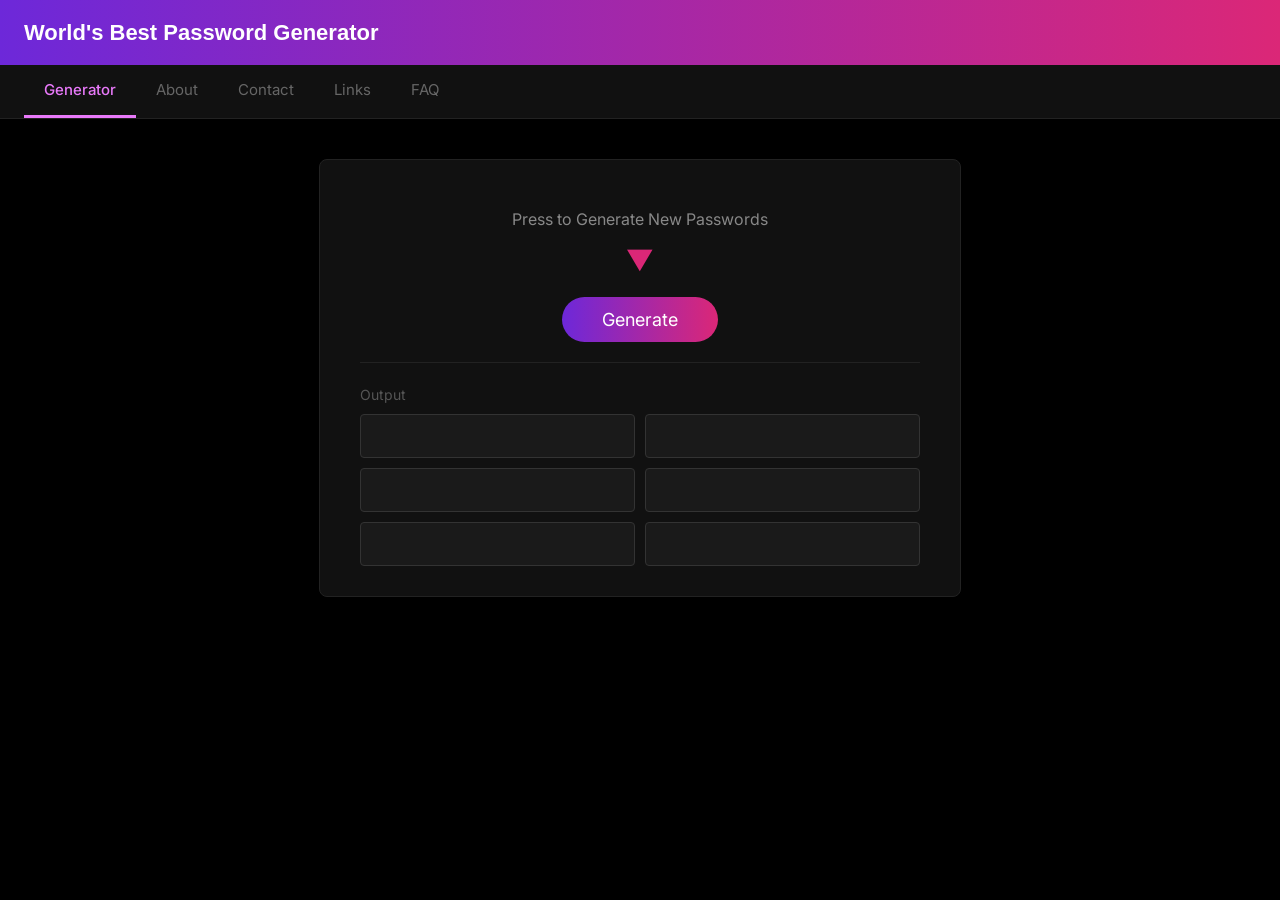
==== index.html @ baf9167e "Update index.html" ====
<!-- Head -->
<html>
    <head>
        <meta name="viewport" content="width=device-width, initial-scale=1.0">
        <title>Password Generator</title>
        <link rel="stylesheet" href="style.css">

        <!-- Fonts -->
        <link rel="preconnect" href="https://fonts.googleapis.com">
        <link rel="preconnect" href="https://fonts.gstatic.com" crossorigin>
        <link href="https://fonts.googleapis.com/css2?family=Happy+Monkey&family=Karla:wght@600;800&family=Orbitron&display=swap" rel="stylesheet">
        <link rel="preconnect" href="https://fonts.googleapis.com">
        <link rel="preconnect" href="https://fonts.gstatic.com" crossorigin>
        <link href="https://fonts.googleapis.com/css2?family=Happy+Monkey&family=Inter:wght@200;300&family=Karla:wght@600;800&family=Orbitron&display=swap" rel="stylesheet">
    </head>

    <!-- Body -->
    <body>

        <!-- Banner -->
        <div id="banner">
            <h1>World's Best Password Generator</h1>
        </div>

        <!-- Nav -->
        <nav id="navbar">
            <a href="index.html" class="nav-link active">Generator</a>
            <a href="about.html" class="nav-link">About</a>
            <a href="contact.html" class="nav-link">Contact</a>
            <a href="links.html" class="nav-link">Links</a>
            <a href="faq.html" class="nav-link">FAQ</a>
        </nav>

        <!-- Main Content -->
        <div id="wrapper">

            <!-- Instruction -->
            <p id="description">Press to Generate New Passwords</p>
            <div id="arrow">&#9660;</div>

            <!-- Generate Button -->
            <div id="button_container">
                <button onclick="generate_password(16)">Generate</button>
            </div>

            <hr>

            <!-- Password Output -->
            <p id="output_label">Output</p>
            <div id="container">
                <div class="column">
                    <p id="password_1_el" class="output_display"></p>
                    <p id="password_3_el" class="output_display"></p>
                    <p id="password_5_el" class="output_display"></p>
                </div>
                <div class="column">
                    <p id="password_2_el" class="output_display"></p>
                    <p id="password_4_el" class="output_display"></p>
                    <p id="password_6_el" class="output_display"></p>
                </div>
            </div>
        </div>

        <!-- Easter Egg -->
        <div id="easter_egg">
            <img id="skeleton" src="https://media2.giphy.com/media/v1.Y2lkPTc5MGI3NjExN3hrYnI1MWFhYTNzcXk4a2YyaDgxMjJsNGQ2NWRlbGhsY2R4MjFpOSZlcD12MV9pbnRlcm5hbF9naWZfYnlfaWQmY3Q9Zw/o7mLSkGYCu9Pi/giphy.gif" alt="Running skeleton">
        </div>

        <script src="script.js"></script>
    </body>
</html>
---- style.css ----
/* Body */
body {
    margin: 0;
    background-color: #000000;
    font-family: 'Inter', sans-serif;
    line-height: 1.7;
}

/* Banner */
#banner {
    background: linear-gradient(to right, #6d28d9, #db2777);
    padding: 14px 24px;
}

#banner h1 {
    color: white;
    font-family: 'Lucida Sans', sans-serif;
    font-size: 22px;
    margin: 0;
}

/* Navbar */
#navbar {
    display: flex;
    background-color: #111111;
    padding: 0 24px;
    border-bottom: 1px solid #222222;
    flex-wrap: wrap;
}

.nav-link {
    font-family: 'Inter', sans-serif;
    font-size: 15px;
    color: #666666;
    text-decoration: none;
    border-bottom: 3px solid transparent;
    padding: 12px 20px;
}

.nav-link.active {
    color: #e879f9;
    border-bottom: 3px solid #e879f9;
    font-weight: 500;
}

.nav-link:hover {
    color: white;
}

/* Wrapper */
#wrapper {
    max-width: 560px;
    margin: 40px auto;
    background-color: #111111;
    border: 1px solid #222222;
    border-radius: 8px;
    padding: 30px 40px;
}

/* About page text */
.page-heading {
    color: #f0f0f0;
    font-family: 'Lucida Sans', sans-serif;
    font-size: 22px;
    margin-top: 24px;
    margin-bottom: 8px;
}

.page-text {
    font-size: 16px;
    line-height: 1.7;
    color: #888888;
    margin-bottom: 12px;
}

.page-image {
    width: 100%;
    border-radius: 8px;
    margin: 12px 0;
}

code {
    background-color: #1a1a1a;
    color: #e879f9;
    padding: 2px 6px;
    border-radius: 4px;
    font-size: 13px;
}

/* Description */
#description {
    text-align: center;
    font-size: 16px;
    margin-bottom: 4px;
    color: #888888;
}

/* Arrow */
#arrow {
    text-align: center;
    font-size: 28px;
    color: #db2777;
    margin-bottom: 12px;
}

/* Button Container */
#button_container {
    display: flex;
    justify-content: center;
}

/* Generate Button */
#button_container button {
    font-family: 'Inter', sans-serif;
    color: white;
    background: linear-gradient(to right, #6d28d9, #db2777);
    font-size: 18px;
    padding: 12px 40px;
    border: none;
    border-radius: 50px;
    cursor: pointer;
}

#button_container button:hover {
    opacity: 0.85;
}

hr {
    margin: 20px 0;
    border: none;
    border-top: 1px solid #222222;
}

/* Output Label */
#output_label {
    font-size: 14px;
    margin-bottom: 8px;
    color: #555555;
}

/* Password Output Container */
#container {
    display: flex;
    justify-content: space-between;
    gap: 10px;
}

.column {
    display: flex;
    flex-direction: column;
    gap: 10px;
    flex: 1;
}

/* Output Display */
.output_display {
    display: flex;
    align-items: center;
    background-color: #1a1a1a;
    border: 1px solid #333333;
    padding: 6px 10px;
    margin: 0;
    border-radius: 4px;
    color: #e879f9;
    font-size: 13px;
    min-height: 30px;
    word-break: break-all;
}

/* Easter Egg */
#easter_egg {
    display: none;
    position: fixed;
    bottom: 65px;
    left: 0;
    width: 100%;
    height: 120px;
    pointer-events: none;
    z-index: 999;
}

#skeleton {
    position: absolute;
    height: 120px;
    width: auto;
    animation: run_across 3s linear forwards;
}

@keyframes run_across {
    from { left: -150px; }
    to { left: 110%; }
}

/* Mobile */
@media (max-width: 600px) {
    #wrapper {
        margin: 16px;
        padding: 20px;
    }

    #banner h1 {
        font-size: 16px;
    }

    .nav-link {
        font-size: 13px;
        padding: 10px 12px;
    }

    #container {
        flex-direction: column;
    }

    .output_display {
        font-size: 11px;
    }
}
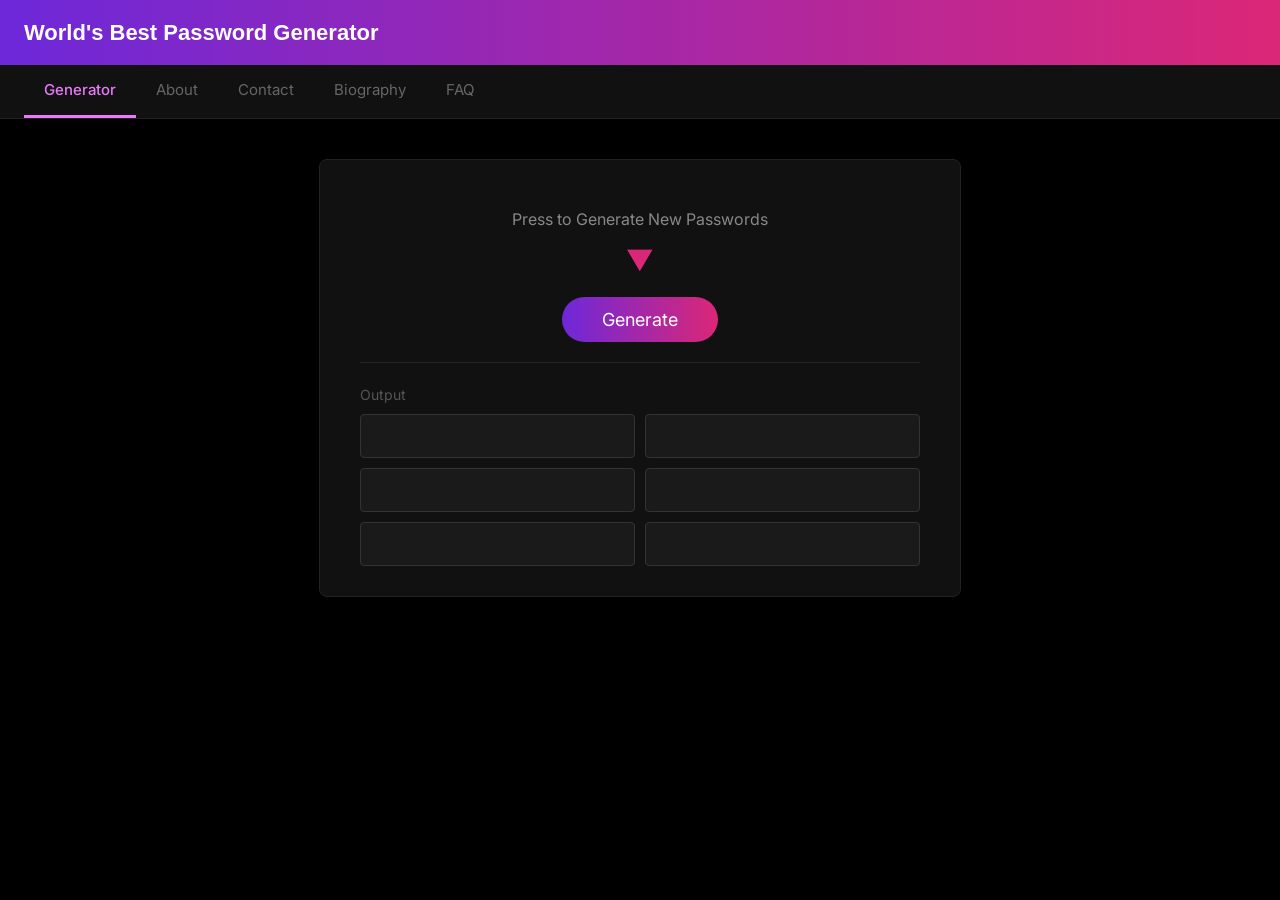
==== commit d3d3789e: "Update navbar link from 'Links' to 'Biography'" ====
--- a/index.html
+++ b/index.html
@@ -27,7 +27,7 @@
             <a href="index.html" class="nav-link active">Generator</a>
             <a href="about.html" class="nav-link">About</a>
             <a href="contact.html" class="nav-link">Contact</a>
-            <a href="links.html" class="nav-link">Links</a>
+            <a href="links.html" class="nav-link">Biography</a>
             <a href="faq.html" class="nav-link">FAQ</a>
         </nav>
 
--- a/style.css
+++ b/style.css
@@ -57,7 +57,7 @@
     padding: 30px 40px;
 }
 
-/* About page text */
+/* Page Headings */
 .page-heading {
     color: #f0f0f0;
     font-family: 'Lucida Sans', sans-serif;
@@ -66,6 +66,7 @@
     margin-bottom: 8px;
 }
 
+/* Page Text */
 .page-text {
     font-size: 16px;
     line-height: 1.7;
@@ -73,12 +74,14 @@
     margin-bottom: 12px;
 }
 
+/* Page Images */
 .page-image {
     width: 100%;
     border-radius: 8px;
     margin: 12px 0;
 }
 
+/* Code */
 code {
     background-color: #1a1a1a;
     color: #e879f9;
@@ -125,6 +128,7 @@
     opacity: 0.85;
 }
 
+/* HR */
 hr {
     margin: 20px 0;
     border: none;
@@ -145,6 +149,7 @@
     gap: 10px;
 }
 
+/* Column */
 .column {
     display: flex;
     flex-direction: column;
@@ -167,11 +172,70 @@
     word-break: break-all;
 }
 
+/* Contact Form */
+#contact_form {
+    display: flex;
+    flex-direction: column;
+    gap: 10px;
+    margin-top: 16px;
+}
+
+#contact_form label {
+    font-size: 15px;
+    color: #f0f0f0;
+    font-weight: 500;
+}
+
+#contact_form input,
+#contact_form textarea {
+    font-family: 'Inter', sans-serif;
+    font-size: 15px;
+    padding: 10px 14px;
+    border: 1px solid #333333;
+    border-radius: 6px;
+    background-color: #1a1a1a;
+    color: #f0f0f0;
+    width: 100%;
+    box-sizing: border-box;
+}
+
+#contact_form button {
+    font-family: 'Inter', sans-serif;
+    color: white;
+    background: linear-gradient(to right, #6d28d9, #db2777);
+    border: none;
+    border-radius: 6px;
+    padding: 10px;
+    font-size: 15px;
+    cursor: pointer;
+    width: 100%;
+}
+
+#contact_form button:hover {
+    opacity: 0.85;
+}
+
+/* Form Result */
+#form_result {
+    margin-top: 16px;
+    font-size: 15px;
+    font-weight: 500;
+    padding: 12px;
+    border-radius: 6px;
+    display: none;
+}
+
+.form_success {
+    background-color: #1a1a2e;
+    color: #e879f9;
+    display: block !important;
+}
+
 /* Easter Egg */
 #easter_egg {
     display: none;
     position: fixed;
-    bottom: 65px;
+    bottom: 20px;
     left: 0;
     width: 100%;
     height: 120px;
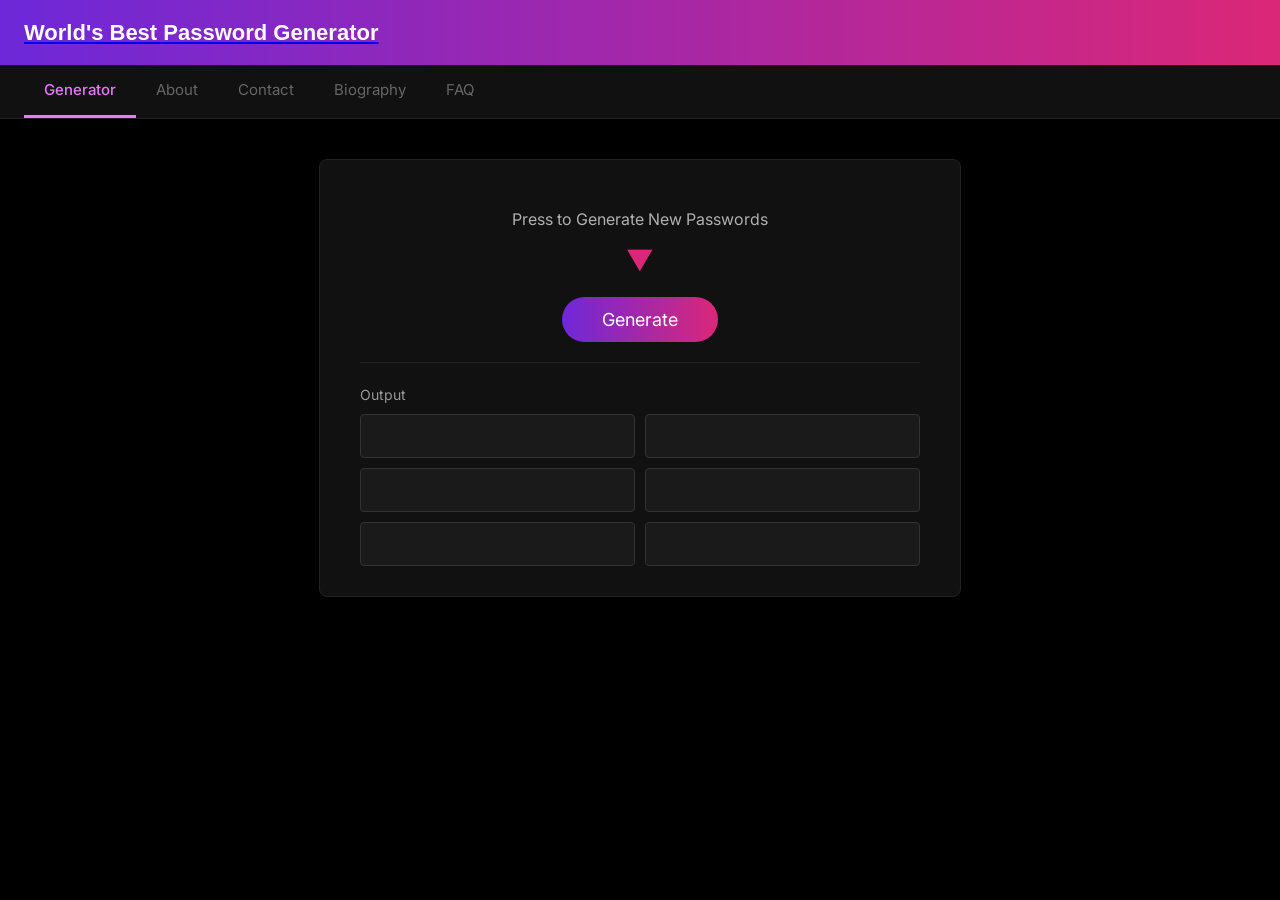
==== commit fb5077fd: "Update index.html" ====
--- a/index.html
+++ b/index.html
@@ -1,7 +1,8 @@
-<!-- Head -->
+<!DOCTYPE html>
 <html>
     <head>
         <meta name="viewport" content="width=device-width, initial-scale=1.0">
+        <meta name="description" content="Generate strong, random 16-character passwords instantly. Free online password generator using uppercase, lowercase, numbers, and special characters.">
         <title>Password Generator</title>
         <link rel="stylesheet" href="style.css">
 
@@ -13,13 +14,9 @@
         <link rel="preconnect" href="https://fonts.gstatic.com" crossorigin>
         <link href="https://fonts.googleapis.com/css2?family=Happy+Monkey&family=Inter:wght@200;300&family=Karla:wght@600;800&family=Orbitron&display=swap" rel="stylesheet">
     </head>
-
-    <!-- Body -->
     <body>
-
-        <!-- Banner -->
         <div id="banner">
-            <h1>World's Best Password Generator</h1>
+            <a href="index.html"><h1>World's Best Password Generator</h1></a>
         </div>
 
         <!-- Nav -->
@@ -27,18 +24,16 @@
             <a href="index.html" class="nav-link active">Generator</a>
             <a href="about.html" class="nav-link">About</a>
             <a href="contact.html" class="nav-link">Contact</a>
-            <a href="links.html" class="nav-link">Biography</a>
+            <a href="biography.html" class="nav-link">Biography</a>
             <a href="faq.html" class="nav-link">FAQ</a>
         </nav>
 
-        <!-- Main Content -->
+        <!-- Text -->
         <div id="wrapper">
 
-            <!-- Instruction -->
             <p id="description">Press to Generate New Passwords</p>
             <div id="arrow">&#9660;</div>
 
-            <!-- Generate Button -->
             <div id="button_container">
                 <button onclick="generate_password(16)">Generate</button>
             </div>
--- a/style.css
+++ b/style.css
@@ -66,11 +66,20 @@
     margin-bottom: 8px;
 }
 
+/* Page Subheading */
+.page-subheading {
+    color: #ffffff;
+    font-family: 'Lucida Sans', sans-serif;
+    font-size: 17px;
+    margin-top: 20px;
+    margin-bottom: 4px;
+}
+
 /* Page Text */
 .page-text {
     font-size: 16px;
     line-height: 1.7;
-    color: #888888;
+    color: #b0b0b0;
     margin-bottom: 12px;
 }
 
@@ -79,6 +88,27 @@
     width: 100%;
     border-radius: 8px;
     margin: 12px 0;
+}
+
+/* Page List */
+.page-list {
+    font-size: 16px;
+    line-height: 1.7;
+    color: #b0b0b0;
+    padding-left: 24px;
+    margin-bottom: 12px;
+}
+
+.page-list li {
+    margin-bottom: 6px;
+}
+
+.page-list a {
+    color: #e879f9;
+}
+
+.page-list a:hover {
+    color: white;
 }
 
 /* Code */
@@ -95,7 +125,7 @@
     text-align: center;
     font-size: 16px;
     margin-bottom: 4px;
-    color: #888888;
+    color: #b0b0b0;
 }
 
 /* Arrow */
@@ -139,7 +169,7 @@
 #output_label {
     font-size: 14px;
     margin-bottom: 8px;
-    color: #555555;
+    color: #999999;
 }
 
 /* Password Output Container */
@@ -229,6 +259,32 @@
     background-color: #1a1a2e;
     color: #e879f9;
     display: block !important;
+}
+
+.page-table {
+    width: 100%;
+    border-collapse: collapse;
+    margin: 12px 0;
+    font-size: 15px;
+    color: #b0b0b0;
+}
+
+.page-table th {
+    background-color: #1a1a1a;
+    color: #f0f0f0;
+    text-align: left;
+    padding: 10px 14px;
+    border: 1px solid #333333;
+    font-weight: 500;
+}
+
+.page-table td {
+    padding: 10px 14px;
+    border: 1px solid #333333;
+}
+
+.page-table tbody tr:nth-child(even) {
+    background-color: #1a1a1a;
 }
 
 /* Easter Egg */
@@ -259,7 +315,7 @@
 @media (max-width: 600px) {
     #wrapper {
         margin: 16px;
-        padding: 20px;
+        padding: 46px;
     }
 
     #banner h1 {
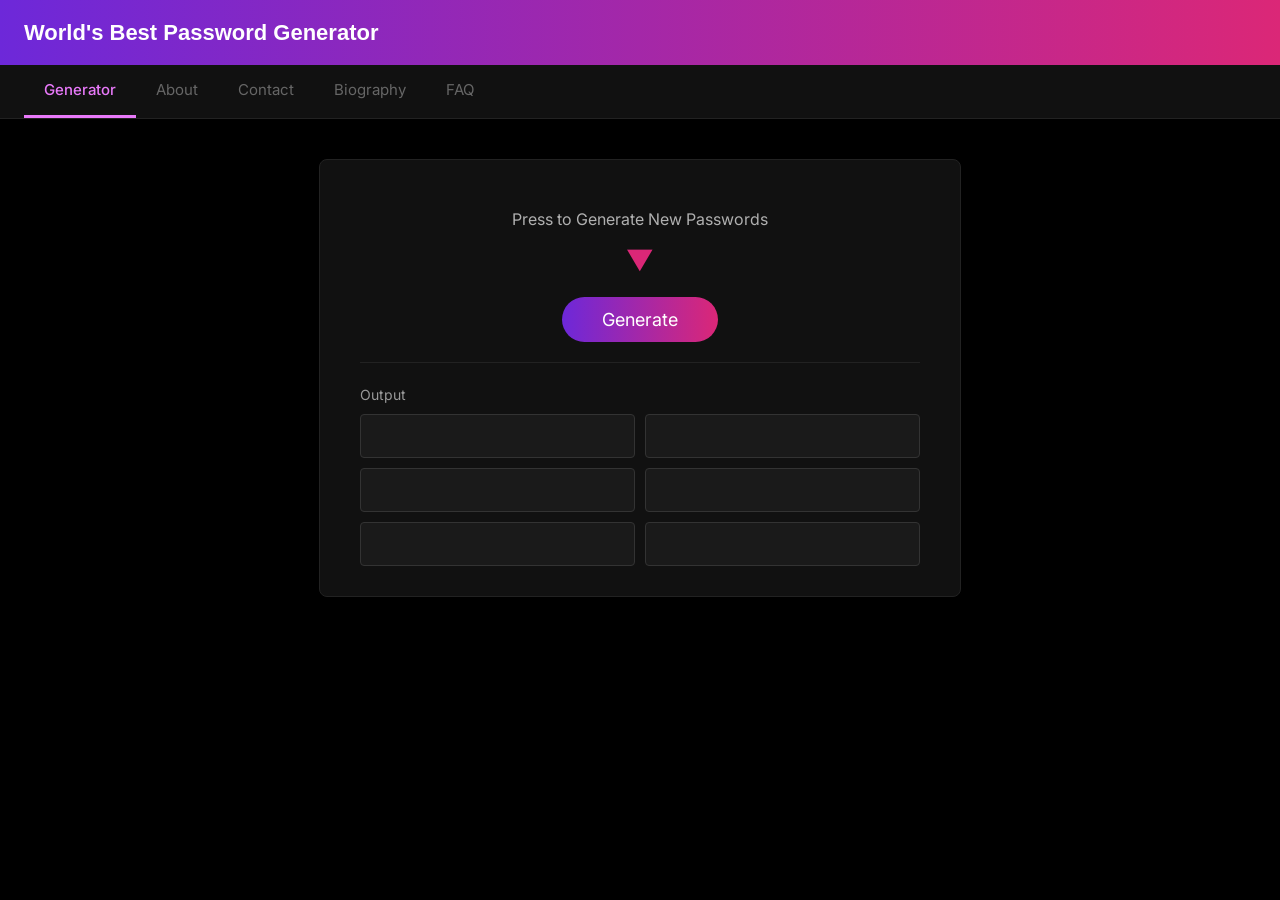
==== commit fcce8973: "Fix HTML structure by adding language attribute" ====
--- a/index.html
+++ b/index.html
@@ -1,5 +1,5 @@
 <!DOCTYPE html>
-<html>
+<html lang="en">
     <head>
         <meta name="viewport" content="width=device-width, initial-scale=1.0">
         <meta name="description" content="Generate strong, random 16-character passwords instantly. Free online password generator using uppercase, lowercase, numbers, and special characters.">
@@ -63,4 +63,4 @@
 
         <script src="script.js"></script>
     </body>
-</html>
+<html lang="en">
--- a/style.css
+++ b/style.css
@@ -1,4 +1,3 @@
-/* Body */
 body {
     margin: 0;
     background-color: #000000;
@@ -6,12 +5,15 @@
     line-height: 1.7;
 }
 
-/* Banner */
 #banner {
     background: linear-gradient(to right, #6d28d9, #db2777);
     padding: 14px 24px;
 }
 
+#banner a {
+    text-decoration: none;
+}
+
 #banner h1 {
     color: white;
     font-family: 'Lucida Sans', sans-serif;
@@ -19,7 +21,6 @@
     margin: 0;
 }
 
-/* Navbar */
 #navbar {
     display: flex;
     background-color: #111111;
@@ -47,7 +48,6 @@
     color: white;
 }
 
-/* Wrapper */
 #wrapper {
     max-width: 560px;
     margin: 40px auto;
@@ -57,7 +57,6 @@
     padding: 30px 40px;
 }
 
-/* Page Headings */
 .page-heading {
     color: #f0f0f0;
     font-family: 'Lucida Sans', sans-serif;
@@ -66,7 +65,6 @@
     margin-bottom: 8px;
 }
 
-/* Page Subheading */
 .page-subheading {
     color: #ffffff;
     font-family: 'Lucida Sans', sans-serif;
@@ -75,7 +73,6 @@
     margin-bottom: 4px;
 }
 
-/* Page Text */
 .page-text {
     font-size: 16px;
     line-height: 1.7;
@@ -83,14 +80,12 @@
     margin-bottom: 12px;
 }
 
-/* Page Images */
 .page-image {
     width: 100%;
     border-radius: 8px;
     margin: 12px 0;
 }
 
-/* Page List */
 .page-list {
     font-size: 16px;
     line-height: 1.7;
@@ -111,7 +106,6 @@
     color: white;
 }
 
-/* Code */
 code {
     background-color: #1a1a1a;
     color: #e879f9;
@@ -120,7 +114,6 @@
     font-size: 13px;
 }
 
-/* Description */
 #description {
     text-align: center;
     font-size: 16px;
@@ -128,7 +121,6 @@
     color: #b0b0b0;
 }
 
-/* Arrow */
 #arrow {
     text-align: center;
     font-size: 28px;
@@ -136,13 +128,11 @@
     margin-bottom: 12px;
 }
 
-/* Button Container */
 #button_container {
     display: flex;
     justify-content: center;
 }
 
-/* Generate Button */
 #button_container button {
     font-family: 'Inter', sans-serif;
     color: white;
@@ -158,28 +148,24 @@
     opacity: 0.85;
 }
 
-/* HR */
 hr {
     margin: 20px 0;
     border: none;
     border-top: 1px solid #222222;
 }
 
-/* Output Label */
 #output_label {
     font-size: 14px;
     margin-bottom: 8px;
     color: #999999;
 }
 
-/* Password Output Container */
 #container {
     display: flex;
     justify-content: space-between;
     gap: 10px;
 }
 
-/* Column */
 .column {
     display: flex;
     flex-direction: column;
@@ -187,7 +173,6 @@
     flex: 1;
 }
 
-/* Output Display */
 .output_display {
     display: flex;
     align-items: center;
@@ -202,7 +187,6 @@
     word-break: break-all;
 }
 
-/* Contact Form */
 #contact_form {
     display: flex;
     flex-direction: column;
@@ -245,7 +229,6 @@
     opacity: 0.85;
 }
 
-/* Form Result */
 #form_result {
     margin-top: 16px;
     font-size: 15px;
@@ -287,7 +270,6 @@
     background-color: #1a1a1a;
 }
 
-/* Easter Egg */
 #easter_egg {
     display: none;
     position: fixed;
@@ -311,11 +293,10 @@
     to { left: 110%; }
 }
 
-/* Mobile */
 @media (max-width: 600px) {
     #wrapper {
         margin: 16px;
-        padding: 46px;
+        padding: 20px;
     }
 
     #banner h1 {
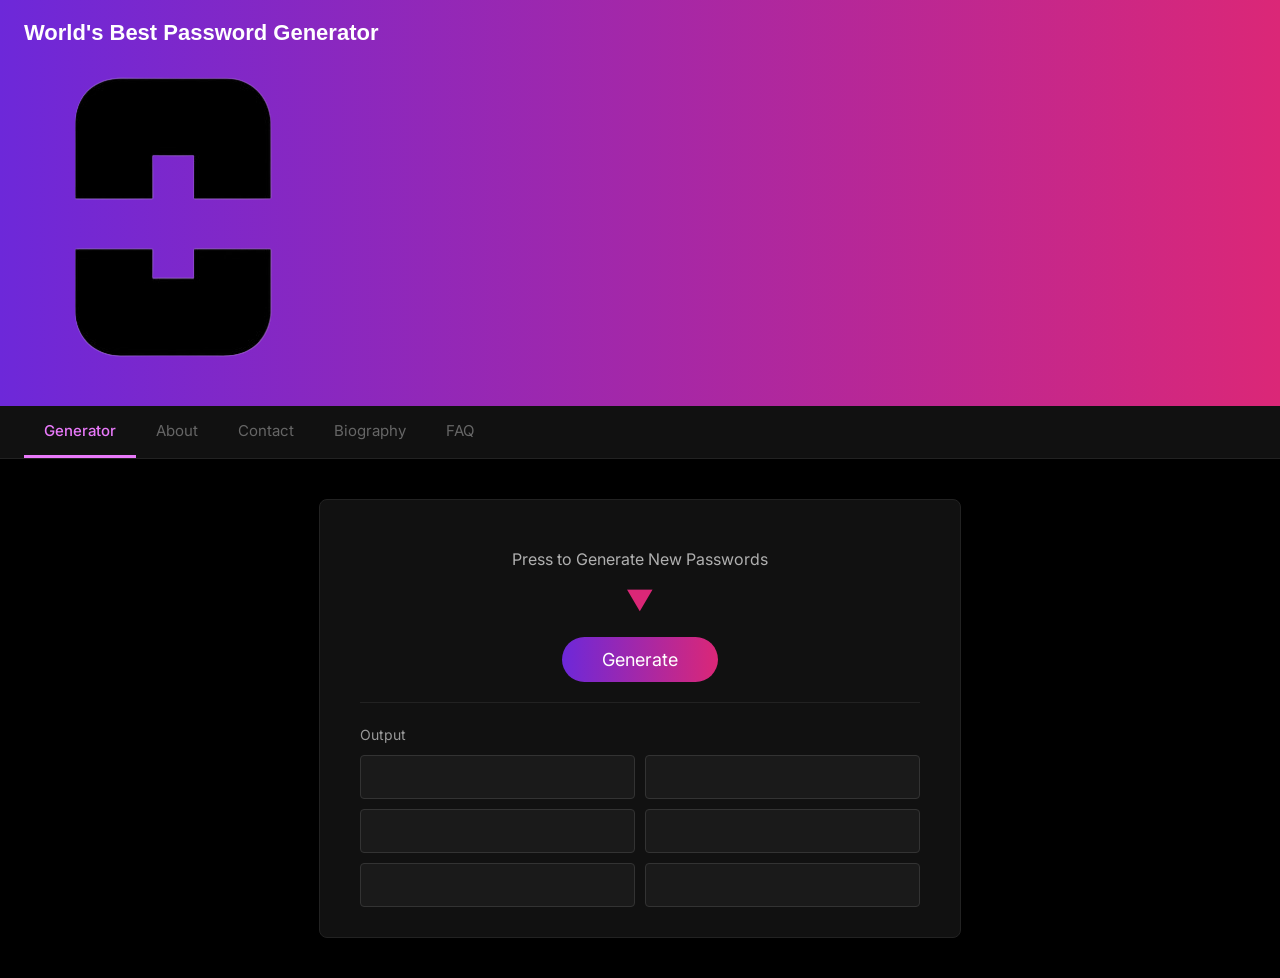
==== commit 1e5dd4bb: "Update index.html" ====
--- a/index.html
+++ b/index.html
@@ -2,7 +2,7 @@
 <html lang="en">
     <head>
         <meta name="viewport" content="width=device-width, initial-scale=1.0">
-        <meta name="description" content="Generate strong, random 16-character passwords instantly. Free online password generator using uppercase, lowercase, numbers, and special characters.">
+        <meta name="description" content="Generate strong, random 16-character passwords instantly.">
         <title>Password Generator</title>
         <link rel="stylesheet" href="style.css">
 
@@ -16,7 +16,7 @@
     </head>
     <body>
         <div id="banner">
-            <a href="index.html"><h1>World's Best Password Generator</h1></a>
+            <a href="index.html"><h1>World's Best Password Generator</h1><img src="Logo.png" alt="Password Generator Logo" id="logo"></a>
         </div>
 
         <!-- Nav -->
@@ -63,4 +63,4 @@
 
         <script src="script.js"></script>
     </body>
-<html lang="en">
+</html>
